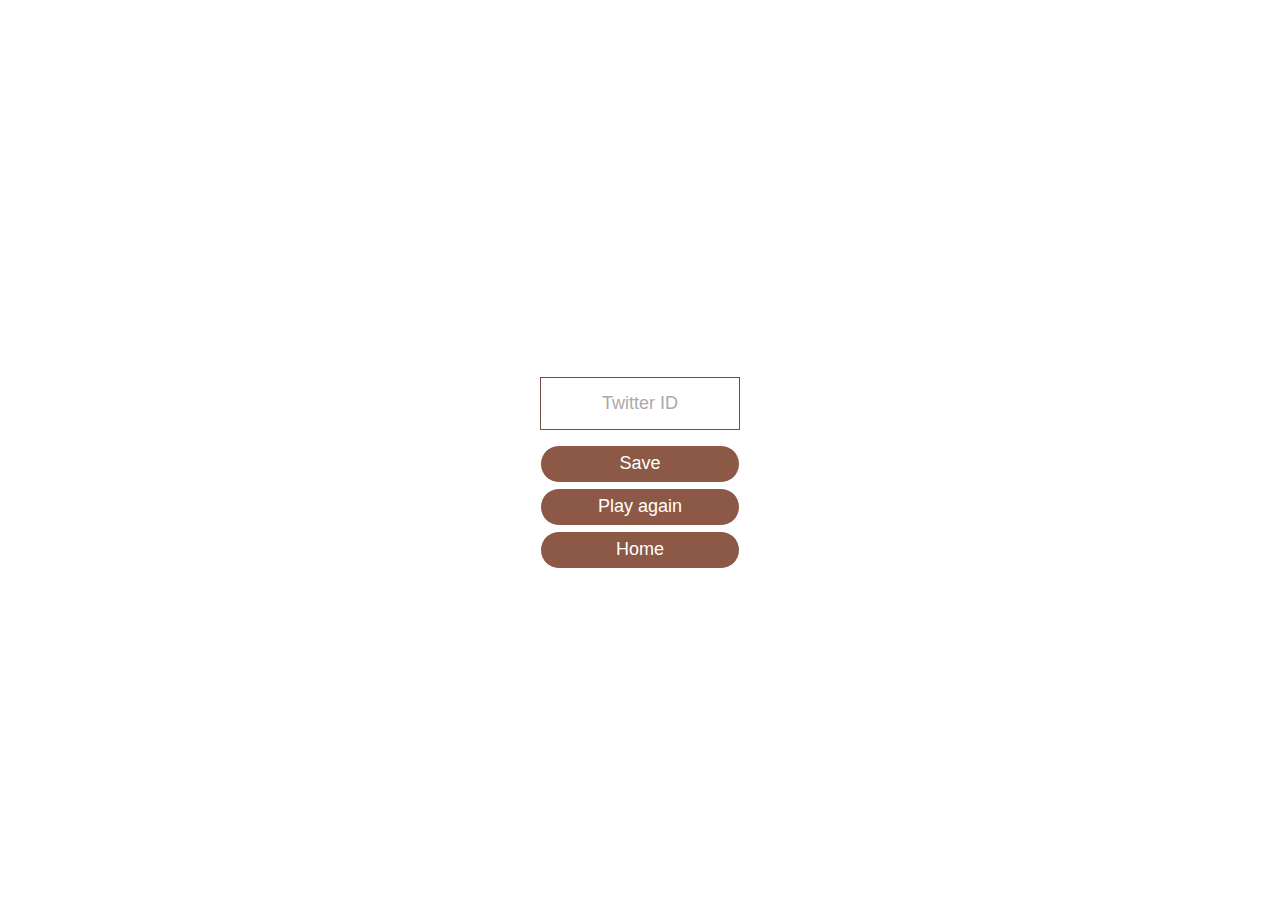
==== end.html @ dd86dd56 "added end screen" ====
<!DOCTYPE html>
<html lang="en">
<head>
  <meta charset="UTF-8">
  <meta name="viewport" content="width=device-width, initial-scale=1.0">
  <meta http-equiv="X-UA-Compatible" content="ie=edge">
  <title>Scoreboard</title>
  <link rel="stylesheet" href="app.css"/>
</head>
<body>
  <div class="container">
    <div id="end" class="flex-center flex-column">
      <h1 id="finalScore"></h1>
      <form>
        <input
        type="text"
        name="username"
        id="username"
        placeholder="Twitter ID"
        />
        <button
        type="submit"
        class="btn"
        id="saveScoreBtn"
        onclick="saveHighScore(event)"
        disabled
        >
        Save
        </button>
      </form>
        <a class="btn" href="game.html">Play again</a>
        <a class="btn" href="/">Home</a>
    </div>
  </div>
  <script src="end.js"></script>
</body>
</html>
---- app.css ----
#leftImage {
  margin: 0;
  padding: 0;
  left: 0;
  height: 100vh;
  position: fixed;
  transform: scaleX(-1);
  z-index: -1;
}

#rightImage {
  margin: 0;
  padding: 0;
  right: 0;
  height: 100vh;
  position: fixed;
  z-index: -1;
}

:root {
  font-size: 62.5%

}

*{
  box-sizing: border-box;
  font-family: 'Noto Sans JP', sans-serif;
  margin: 0;
  padding: 0;
  color: #955e4b;
}


h1,
h2,
h3,
h4 {
  margin-bottom: 1rem;
}

h1 {
  font-family: "Averia Serif Libre", serif;
  font-size: 5.4rem;
  margin-bottom: 5rem;
}

h1 > span {
  font-size: 2.4rem;
  font-weight: 400;
}

h2 {
  font-size: 4.2rem;
  margin-bottom: 4rem;
  font-weight: 700;
}

h3 {
  font-size: 2.8rem;
  font-weight: 500;
}

/* UTILITIES */

.container {
  width: 100vw;
  height: 100vh;
  display: flex;
  justify-content: center;
  align-items: center;
  max-width: 80rem;
  margin: 0 auto;
  padding: 2rem;
}

.container > * {
  width: 100%;
}

.flex-column {
  display: flex;
  flex-direction: column;
}

.flex-center {
  justify-content: center;
  align-items: center;
}

.justify-center {
  justify-content: center;
}

.text-center {
  text-align: center;
}

.hidden {
  display: none;
}

/* BUTTONS */

.btn {
    width: 20rem;
    text-align: center;
    text-decoration: none;
    margin-bottom: .5rem;
    padding: .75rem 3rem;
    border: 0.1rem solid;
    border-radius: 10rem;
    color: #fff;
    background: linear-gradient(to right, #754d3e 50%, #8c5946 50%);
    background-size: 200% 100%;
    background-position:right bottom;
    font-size: 1.8rem;
  }

  .btn:hover {
    border-radius: 10rem;
    background-position:left bottom;
    transition: all .3s ease;
    }


    /* LOGO */
    .logo {
      width: 70%;
      height: 70%;
      padding-bottom: 5rem;
    }


/* FORMS */
form {
  width: 100%;
  display: flex;
  flex-direction: column;
  align-items: center;
}

input {
  margin-bottom: 1.5rem;
  width: 20rem;
  padding: 1.5rem;
  font-size: 1.8rem;
  border: none;
  text-align: center;
  border: 0.2px solid #754d3e;
}

input::placeholder {
  color: #aaa;
}


/*COMPATIBILITY*/
@media only screen and (max-width: 1200px) {
    #leftImage,
    #rightImage {
        display: none;
    }
}
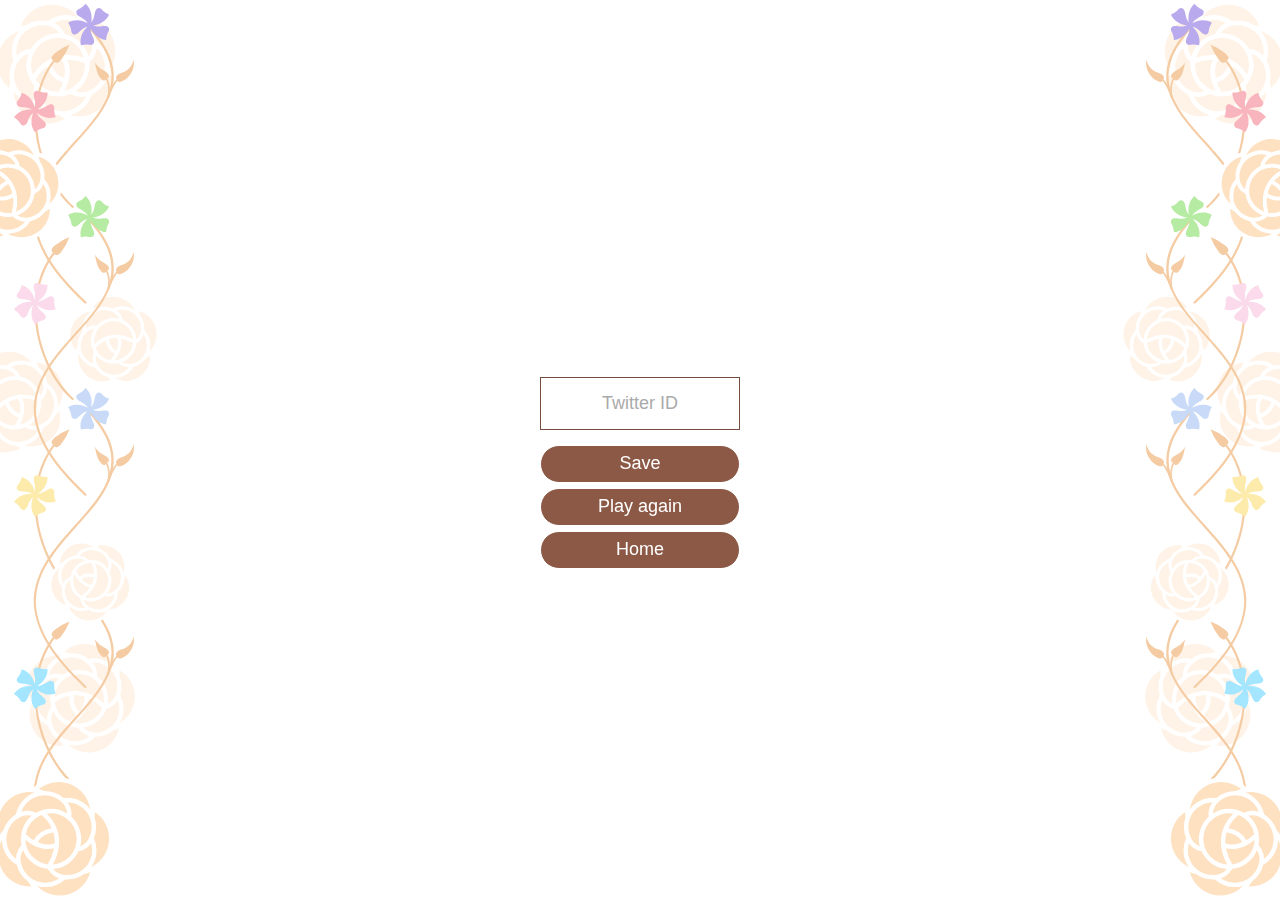
==== commit 2c5b6e82: "added left right images to pages" ====
--- a/end.html
+++ b/end.html
@@ -8,6 +8,8 @@
   <link rel="stylesheet" href="app.css"/>
 </head>
 <body>
+  <img id="leftImage" src="assets/deco_side.svg">
+  <img id="rightImage" src="assets/deco_side.svg">
   <div class="container">
     <div id="end" class="flex-center flex-column">
       <h1 id="finalScore"></h1>
@@ -29,7 +31,7 @@
         </button>
       </form>
         <a class="btn" href="game.html">Play again</a>
-        <a class="btn" href="/">Home</a>
+        <a class="btn" href="index.html">Home</a>
     </div>
   </div>
   <script src="end.js"></script>
